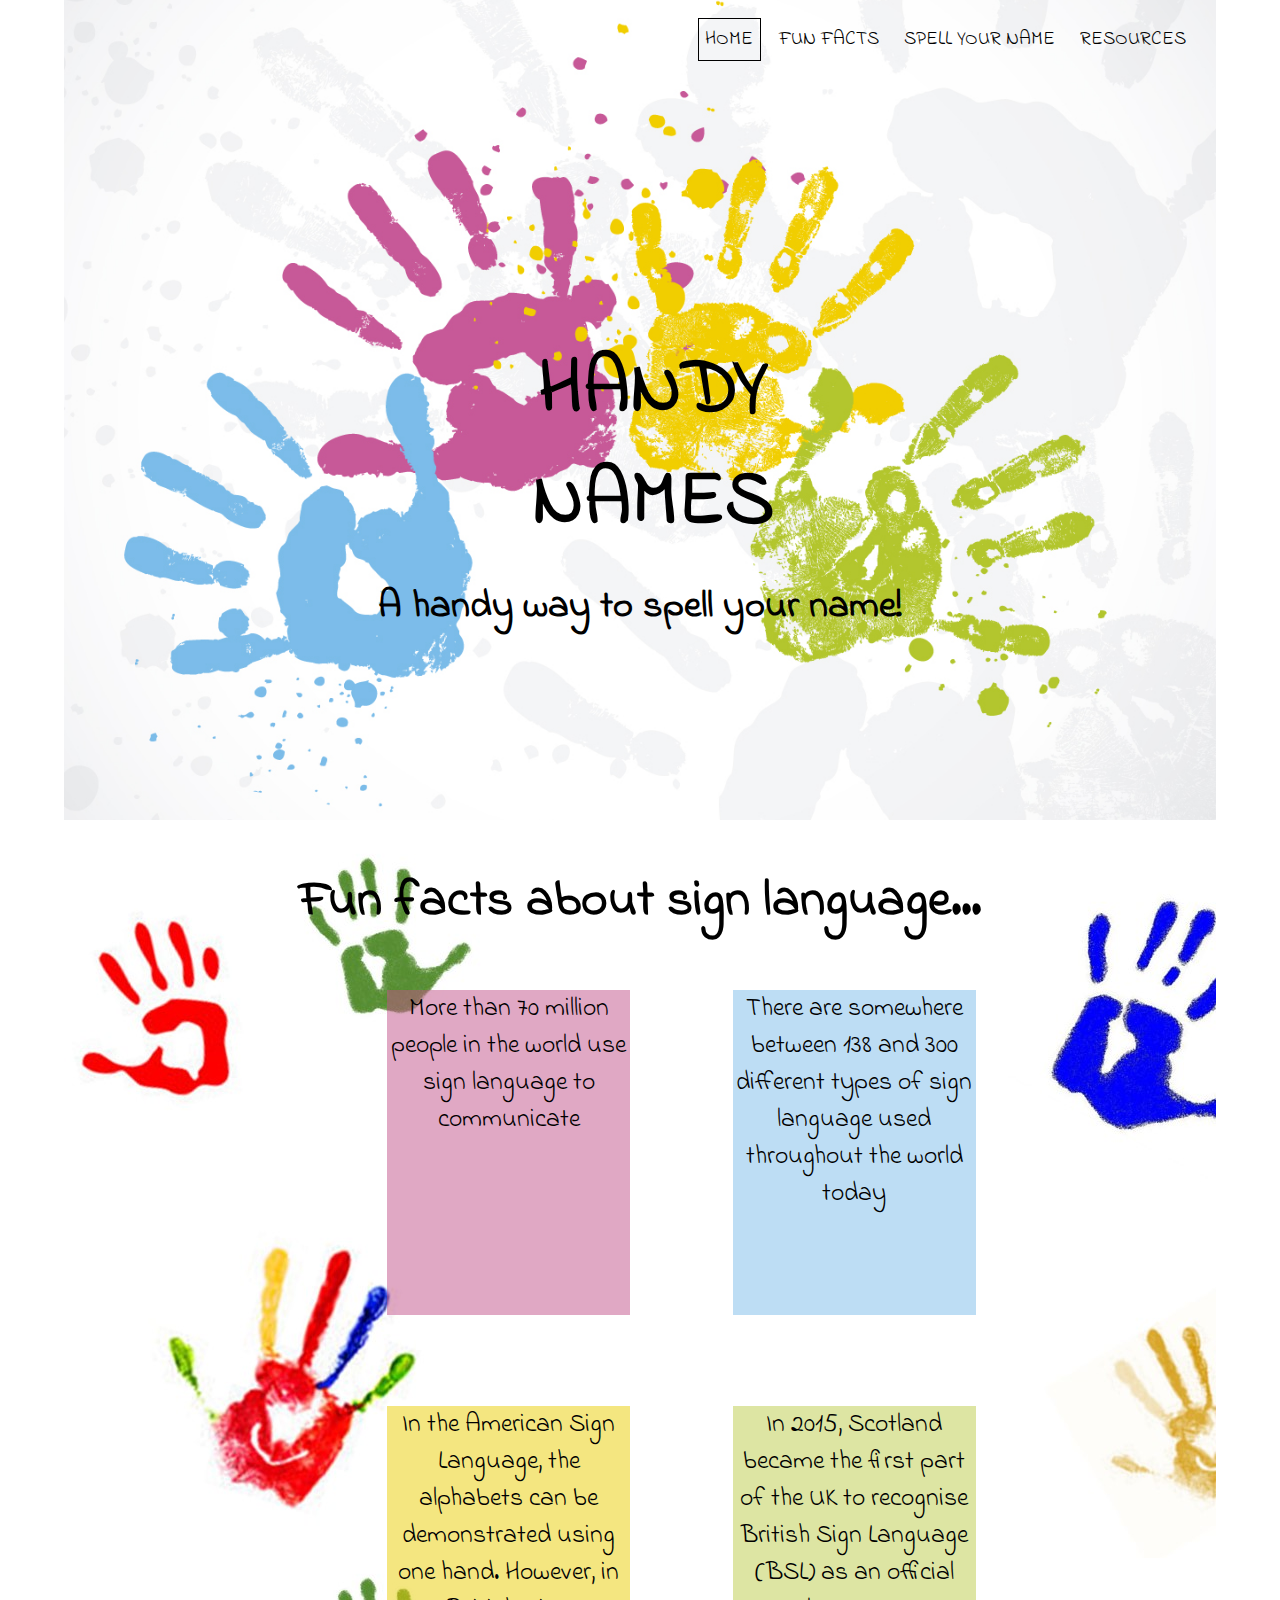
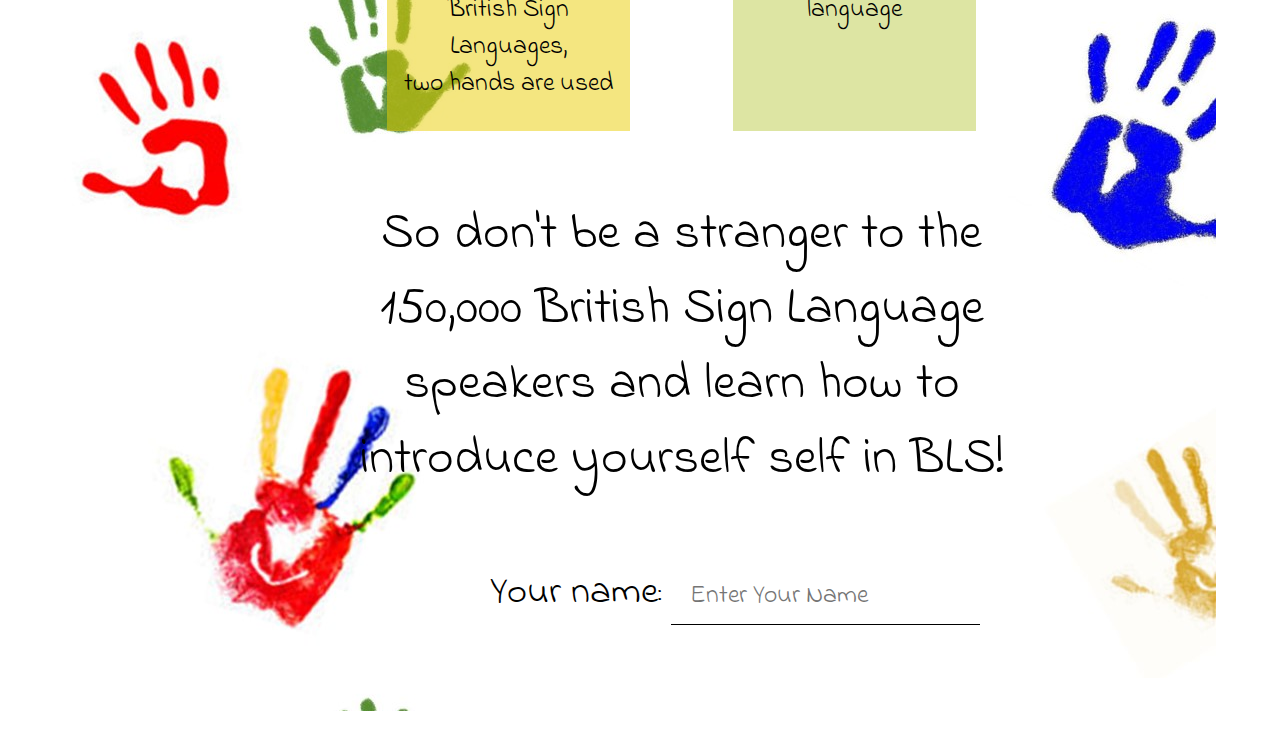
==== index.html @ d00c599c "Add files via upload" ====
<!DOCTYPE>
<html>
<head>
  <meta name="viewport" content="width=device-width, initial-scale=1.0">
<title> Handy Names </title>
<link href="style.css" rel="stylesheet" type="text/css">
</head>

<body>
<header>
<div class="row">
<ul class="main-nav">
<li class="active"> <a href=""> HOME </a></li>
<li> <a href=""> FUN FACTS </a></li>
<li> <a href=""> SPELL YOUR NAME </a></li>
<li> <a href=""> RESOURCES </a></li>
</ul>
</div>
<div class="text">
<h1> Handy <br> Names </h1>
<h3> A handy way to spell your name!</h3>
</div>
</header>
<article>
  <h4> Fun facts about sign language... </h4>
  <div class="wrapper">
  <div class="row">
    <div class="column">
    <div class="column-red">More than 70 million people in the world use sign language to communicate </div>
    </div>
    <div class="column">
    <div class="column-blue">There are somewhere between 138 and 300 different types of sign language used throughout the world today</div>
    </div>
    </div>
    <div class="row">
      <div class="column">
    <div class="column-yellow">In the American Sign Language, the alphabets can be demonstrated using one hand. However, in British Sign Languages, <br> two hands are used</div>
</div>
<div class="column">
    <div class="column-green">In 2015, Scotland became the first part of the UK to recognise British Sign Language (BSL) as an official language</div>
</div>
</div>
<div class="row">
  <p> So don't be a stranger to the 150,000 British Sign Language speakers and learn how to introduce yourself self in BLS! </p>
</div>
<form>
  <div class="form">
    <label for="name"> Your name:</label>
    <input type="name" class="form-control" id="name input" aria-describedby="nameHelp" placeholder="Enter Your Name">
    <br>
</div>
</form>
</article>


</body>
</html>
---- style.css ----
@import url(http://fonts.googleapis.com/css?family=Indie+Flower);

* {
margin:0px 0px 10px 0px;
padding:0px 0px 10px 0px;
}

header {
background-image: url("background.jpg");
height: 90vh;
max-width: 200vw;
background-size: cover;
background-position: center;
}

.main-nav {
float: right;
list-style: none;
margin-top: 2vw;
margin-right: 1em;
text-align: right;
padding-right: 5vw;
position: absolute;
right: 0px;
}

.main-nav li {
display:inline-block;
padding-right: .5em;
}

.main-nav li a {
color:black;
text-decoration:none;
padding: .5vw .5vw;
font-family: 'Indie Flower', cursive;
font-size: 1.5vw;
}

.main-nav li.active a {
border: 1px solid black;
}

.main-nav li a:hover {
border: 1px solid black;
}

body {
font-family: 'Indie Flower', cursive;
max-width: 90vw;
margin: 0 auto;
}

article {
  background-image: url("background2.jpg");
  margin: 0 auto;
}


}
.row {
max-width:90vw;
margin: 0 auto;
}

.text {
position: absolute;
width: 90vw;
margin-left: 0;
margin-top: 0;
margin: 0 auto;
}

.text h1 {
color:black;
text-transform: uppercase;
font-size: 6vw;
text-align: center;
vertical-align: middle;
margin-top: 35vh;
margin-left: 2vw;
}

.text h2 {
color:black;
text-transform: uppercase;
font-size: 5vw;
text-align: center;
margin-left: 8vw;
margin: 0 auto;
}

.text h3 {
  color: black;
  font-size: 3vw;
  text-align: center;
  margin-left: 8vw;
  margin: 0 auto;
}

h4 {
  margin-top: 2vh;
  padding-top: 0.5em;
  text-align: center;
  font-size: 4vw;
}

p {
  margin-top: 3vh;
  text-align: center;
  font-size: 4vw;
  word-wrap: normal;
  margin: 0 auto;
}

.form{
  padding-top: 1em;
  font-size: 3vw;
  width: 100%;
  padding-left: 4em;
}


input {
  background: transparent;
  border: none;
  border-bottom: 1px solid black;
  font-family: 'Indie Flower', cursive;
  font-size: 2vw;
  padding-left: 1.5vw;
}

.column {
  display: left;
  flex-direction: column;
  flex-basis:100%;
  flex:1;
  font-size: 2vw;
  justify-content: space-between;
  padding: 1em 2em;
  text-align: center;
  vertical-align: middle;
  align-content: center;
}

.wrapper {
  margin: 1em 1em 1em 17em;
}

.row {
  display: flex;
  flex-direction: row;
  flex-wrap: wrap;
  width: 80%;
  justify-content: space-between;
  text-align: center;
  vertical-align: middle;
  align-content: center;
}

.column-green {
  background-color: rgba(187, 204, 71, .5);
  height: 35vh;
  text-align: center;
  vertical-align: middle;
  word-break:normal;

}

.column-yellow {
  background-color: rgba(233,206,1,0.5);
  height: 35vh;
  text-align: center;
  vertical-align: middle;
  word-break:normal;
}

.column-blue {
  background-color: rgba(123,188, 234, 0.5);
  height: 35vh;
  text-align: center;
  vertical-align: middle;
  word-break:normal;
}

.column-red {
  background-color: rgba(194, 82, 138, 0.5);
  height: 35vh;
  text-align: center;
  vertical-align: middle;
  word-break:normal;
}
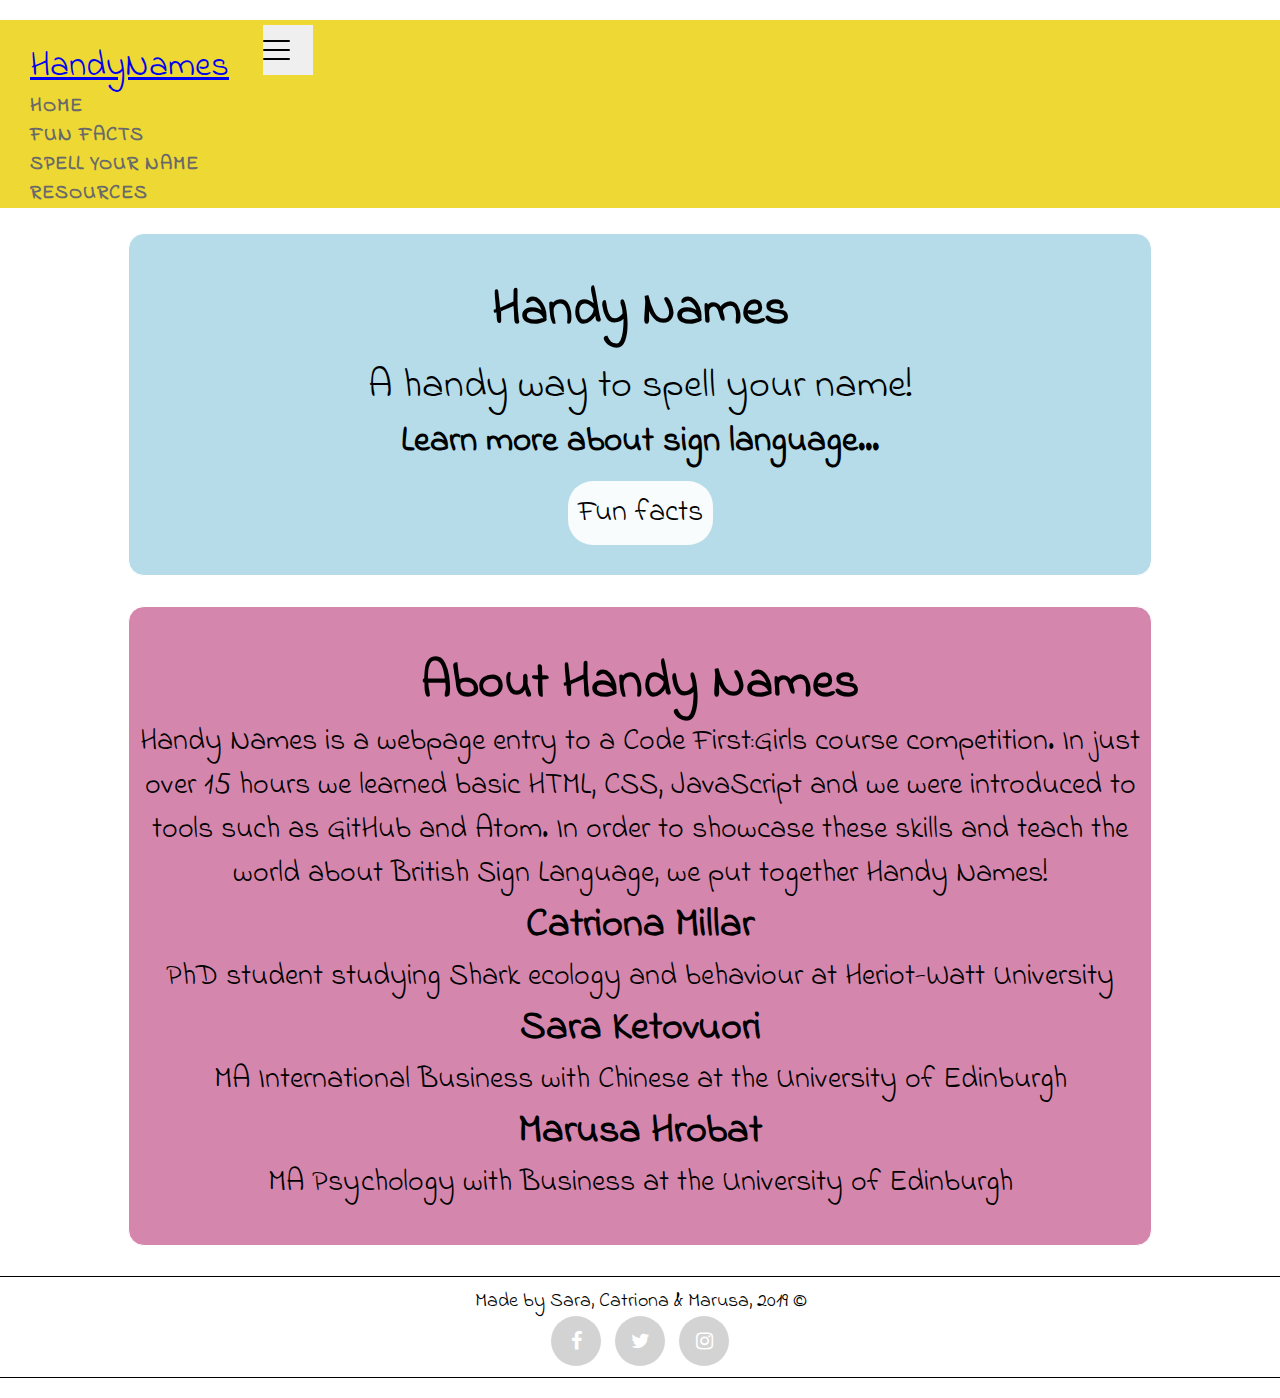
==== commit 3cc4ef0e: "Most recent" ====
--- a/index.html
+++ b/index.html
@@ -1,57 +1,98 @@
-<!DOCTYPE>
-<html>
-<head>
-  <meta name="viewport" content="width=device-width, initial-scale=1.0">
-<title> Handy Names </title>
-<link href="style.css" rel="stylesheet" type="text/css">
-</head>
-
-<body>
-<header>
-<div class="row">
-<ul class="main-nav">
-<li class="active"> <a href=""> HOME </a></li>
-<li> <a href=""> FUN FACTS </a></li>
-<li> <a href=""> SPELL YOUR NAME </a></li>
-<li> <a href=""> RESOURCES </a></li>
-</ul>
-</div>
-<div class="text">
-<h1> Handy <br> Names </h1>
-<h3> A handy way to spell your name!</h3>
-</div>
-</header>
-<article>
-  <h4> Fun facts about sign language... </h4>
-  <div class="wrapper">
-  <div class="row">
-    <div class="column">
-    <div class="column-red">More than 70 million people in the world use sign language to communicate </div>
-    </div>
-    <div class="column">
-    <div class="column-blue">There are somewhere between 138 and 300 different types of sign language used throughout the world today</div>
-    </div>
-    </div>
-    <div class="row">
-      <div class="column">
-    <div class="column-yellow">In the American Sign Language, the alphabets can be demonstrated using one hand. However, in British Sign Languages, <br> two hands are used</div>
-</div>
-<div class="column">
-    <div class="column-green">In 2015, Scotland became the first part of the UK to recognise British Sign Language (BSL) as an official language</div>
-</div>
-</div>
-<div class="row">
-  <p> So don't be a stranger to the 150,000 British Sign Language speakers and learn how to introduce yourself self in BLS! </p>
-</div>
-<form>
-  <div class="form">
-    <label for="name"> Your name:</label>
-    <input type="name" class="form-control" id="name input" aria-describedby="nameHelp" placeholder="Enter Your Name">
-    <br>
-</div>
-</form>
-</article>
-
-
-</body>
-</html>
+<!DOCTYPE html>
+<html lang="en">
+
+<head>
+  <meta charset="utf-8">
+  <meta name="viewport" content="width=device-width, initial-scale=1">
+  <meta name="description" content="">
+  <meta name="author" content="">
+
+  <title> Handy Names </title>
+  <link rel="stylesheet" href="https://stackpath.bootstrapcdn.com/bootstrap/4.1.3/css/bootstrap.min.css" integrity="sha384-MCw98/SFnGE8fJT3GXwEOngsV7Zt27NXFoaoApmYm81iuXoPkFOJwJ8ERdknLPMO" crossorigin="anonymous">
+  <link rel="stylesheet" href="https://maxcdn.bootstrapcdn.com/font-awesome/4.5.0/css/font-awesome.min.css">
+  <link href="index.css" rel="stylesheet" type="text/css">
+</head>
+
+<body>
+
+  <nav class="navbar sticky-top navbar-expand-lg navbar-light" style="background-color: rgba(233,206,1,0.8)">
+    <a class="navbar-brand" href="index.html">HandyNames</a>
+    <button class="navbar-toggler collapsed navbar-toggler-right" type="button" data-toggle="collapse"
+      data-target="#navbarSupportedContent" aria-expanded="false" aria-label="Toggle navigation">
+      <span class="sr-only"></span>
+      <span class="icon-bar"></span>
+      <span class="icon-bar"></span>
+      <span class="icon-bar"></span>
+    </button>
+
+    <div class="collapse navbar-collapse" id="navbarSupportedContent">
+      <ul class="navbar-nav text-right ml-auto">
+        <li class="nav-item">
+          <a class="nav-link active" href="index.html">Home</a>
+        </li>
+        <li class="nav-item">
+          <a class="nav-link" href="catff.html">Fun Facts</a>
+        </li>
+        <li class="nav-item">
+          <a class="nav-link" href="syn1.html">Spell Your Name</a>
+        </li>
+        <li class="nav-item">
+          <a class="nav-link" href="catresources.html">Resources</a>
+        </li>
+      </ul>
+    </div>
+  </nav>
+
+  <header class="header" style="background:rgba(173,216,230 ,.9)">
+    <div class="container">
+      <h1> Handy Names </h1>
+      <p> A handy way to spell your name!</p>
+      <h2>Learn more about sign language...</h2>
+      <br>
+      <a href="catff.html" class="button"> Fun facts </a>
+    </div>
+  </header>
+
+  <div class="wrapper">
+    <div class="container">
+      <div class = "about">
+        <h3 align="center"> About Handy Names </h3>
+        <p align="center"> Handy Names is a webpage entry to a Code First:Girls course competition. In just over 15 hours we learned basic HTML, CSS, JavaScript and we were introduced to tools such as GitHub and Atom. In order to showcase these skills and teach the world about British Sign Language, we put together Handy Names! </p>
+      </div>
+
+      <div class="row">
+        <div class="col-sm">
+          <h3 align="center"> Catriona Millar </h3>
+          <p align="center"> PhD student studying Shark ecology and behaviour at Heriot-Watt University </p>
+        </div>
+        <div class="col-sm">
+          <h3 align="center"> Sara Ketovuori </h3>
+          <p align="center"> MA International Business with Chinese at the University of Edinburgh </p>
+        </div>
+        <div class="col-sm">
+          <h3 align="center"> Marusa Hrobat </h3>
+          <p align="center"> MA Psychology with Business at the University of Edinburgh </p>
+        </div>
+      </div>
+    </div>
+  </div>
+
+  <footer>
+    <div class="footer-content">
+      <p class="madeby"> Made by Sara, Catriona & Marusa, 2019 &copy; </p>
+      <div class="buttons">
+        <ul class="social-network social-circle">
+          <li><a href="https://www.facebook.com/codefirstgirls" class="icoFacebook" title="Facebook"><i class="fa fa-facebook"></i></a></li>
+          <li><a href="https://www.twitter.com/CodeFirstGirls" class="icoTwitter" title="Twitter"><i class="fa fa-twitter"></i></a></li>
+          <li><a href="https://www.instagram.com/codefirstgirls" class="icoInsta" title="Instagram"><i class="fa fa-instagram"></i></a></li>
+        </ul>
+      </div>
+    </div>
+  </footer>
+
+  <script src="https://code.jquery.com/jquery-3.3.1.slim.min.js" integrity="sha384-q8i/X+965DzO0rT7abK41JStQIAqVgRVzpbzo5smXKp4YfRvH+8abtTE1Pi6jizo" crossorigin="anonymous"></script>
+  <script src="https://cdnjs.cloudflare.com/ajax/libs/popper.js/1.14.3/umd/popper.min.js" integrity="sha384-ZMP7rVo3mIykV+2+9J3UJ46jBk0WLaUAdn689aCwoqbBJiSnjAK/l8WvCWPIPm49" crossorigin="anonymous"></script>
+  <script src="https://stackpath.bootstrapcdn.com/bootstrap/4.1.3/js/bootstrap.min.js" integrity="sha384-ChfqqxuZUCnJSK3+MXmPNIyE6ZbWh2IMqE241rYiqJxyMiZ6OW/JmZQ5stwEULTy" crossorigin="anonymous"></script>
+
+</body>
+</html>
--- a/index.css
+++ b/index.css
@@ -0,0 +1,288 @@
+@import url(http://fonts.googleapis.com/css?family=Indie+Flower);
+
+@font-face {
+  font-family:Indie Flower;
+  src: url(IndieFlower.ttf);
+}
+
+* {
+margin:0;
+padding:0;
+-webkit-box-sizing: border-box;
+-moz-box-sizing: border-box;
+box-sizing: border-box;
+font-family: Indie Flower, cursive;
+}
+
+body {
+  -webkit-background-size: cover;
+  box-sizing: border-box;
+  background-size: 100%;
+  background-position: center center;
+  background-repeat: repeat-y;
+  width: auto;
+  height: 100%;
+  font-family: 'Indie Flower', cursive;
+  margin: 0;
+  overflow-x: visible;
+}
+
+div.container {
+  margin: 40px auto;
+}
+
+header.header {
+  margin: 25px auto;
+}
+
+.header {
+  margin: 0 auto;
+  height: 100%;
+  width: 80%;
+  text-align: center;
+  background-size: cover;
+  background-position: center;
+  border: 1px solid white;
+  border-radius: 1em;
+}
+
+h1 {
+  font-size: 50px;
+  margin: 10px;
+  font-weight: bold;
+}
+
+header p {
+  font-size: 40px;
+}
+
+h2 {
+  color: black;
+  font-size: 35px;
+}
+
+a.button {
+  background-color: rgba(255,255,255,0.9);
+  background-size: cover;
+  background-position: center;
+  border: none;
+  border-radius: 25px;
+  color: black;
+  padding: 10px;
+  text-align: center;
+  text-decoration: none;
+  font-size: 30px;
+  margin: 4px 2px;
+  cursor: pointer;
+}
+
+a.button:hover {
+  color: black;
+  text-decoration: underline;
+}
+
+nav {
+  position: relative;
+  margin: 20px 0;
+}
+
+.navbar-toggler {
+  height: 50px;
+  width: 50px;
+  margin: 5px 30px 5px 0;
+  background-image: none;
+  border: none;
+  position: relative;
+  box-shadow: none;
+  cursor: pointer;
+}
+
+.navbar-toggler .icon-bar {
+  display: block;
+  width: 27px;
+  height: 2px;
+  border-radius: 1px;
+}
+
+.icon-bar {
+  background-color: black;
+}
+
+.navbar-toggler .icon-bar + .icon-bar {
+  margin-top: 7px;
+}
+
+.navbar-brand {
+  font-size: 35px;
+  padding: 0 30px;
+  position: relative;
+}
+
+.nav-item {
+  font-size: 20px !important;
+  padding-left: 0.5em;
+  margin-right: 10px;
+  font-weight: bold;
+  position: relative;
+}
+
+.navbar-nav li a {
+  letter-spacing: 1px;
+  text-transform: uppercase;
+  text-decoration: none;
+}
+
+.navbar-nav .nav-item .nav-link {
+  transition: all 1s ease;
+  background: rgba(0, 255, 255, 0);
+  color: #696969;
+  border-top: 4px solid rgba(0, 255, 255, 0);
+  border-bottom: 4px solid rgba(0, 255, 255, 0);
+  padding: 20px 0;
+  margin: 10px 20px;
+}
+
+.navbar-nav .nav-item.active .nav-link,
+.navbar-nav .nav-item:hover .nav-link {
+    color: #696969;
+    border-top: 4px solid #696969;
+    border-bottom: 4px solid #696969;
+    padding: 3px 3px;
+}
+
+button.navbar-toggler {
+  overflow: visible;
+}
+
+.navbar-nav > li > a {
+    padding-top: 30px;
+    padding-bottom: 10px;
+    line-height: 20px;
+    position: relative;
+}
+
+.nav > li > a {
+    position: relative;
+    display: block;
+    padding: 10px 15px;
+}
+
+.wrapper {
+  margin: 0 auto;
+  background-color: rgba(194,82,138 ,.7);
+  height: 100%;
+  width: 80%;
+  background-size: cover;
+  background-position: center;
+  border: 1px solid white;
+  border-radius: 1em;
+}
+
+h3 {
+  font-size: 50px;
+  text-align: center;
+  font-weight: bold;
+}
+
+.col-sm h3 {
+  font-size: 40px;
+  font-weight: bold;
+}
+
+div.wrapper {
+  margin: 30px auto;
+}
+
+div.wrapper p {
+  font-size: 30px;
+}
+
+footer {
+  background-color: white;
+  border-top: 1px solid black;
+  border-bottom: 1px solid black;
+  margin: 20px auto;
+  width: 100%
+}
+
+.footer-content {
+  text-align: center;
+  width:100%;
+  height: 100px;
+  padding: 10px 0;
+}
+
+p.madeby {
+  font-size: 20px;
+  text-align: center;
+  padding: 0 5px;
+  margin: 0 auto;
+}
+
+ul.social-network {
+	list-style: none;
+	display: inline;
+	margin-left:0 !important;
+	padding: 0;
+}
+ul.social-network li {
+	display: inline;
+	margin: 0 5px;
+}
+
+.social-network a.icoFacebook:hover {
+	background-color:#3B5998;
+}
+.social-network a.icoTwitter:hover {
+	background-color:#33ccff;
+}
+.social-network a.icoInsta:hover {
+	background-color:#F33B9B;
+}
+
+.social-network a.icoFacebook:hover i, .social-network a.icoTwitter:hover i,
+.social-network a.icoInsta:hover i {
+	color:#fff;
+}
+a.socialIcon:hover, .socialHoverClass {
+	color:#44BCDD;
+}
+
+.social-circle li a {
+	display:inline-block;
+	position:relative;
+	margin:0 auto 0 auto;
+	-moz-border-radius:50%;
+	-webkit-border-radius:50%;
+	border-radius:50%;
+	text-align:center;
+	width: 50px;
+	height: 50px;
+	font-size:20px;
+	background-color: #D3D3D3;
+}
+.social-circle li i {
+	margin:0;
+	line-height:50px;
+	text-align: center;
+}
+
+.social-circle li a:hover i, .triggeredHover {
+	-moz-transform: rotate(360deg);
+	-webkit-transform: rotate(360deg);
+	-ms--transform: rotate(360deg);
+	transform: rotate(360deg);
+	-webkit-transition: all 0.2s;
+	-moz-transition: all 0.2s;
+	-o-transition: all 0.2s;
+	-ms-transition: all 0.2s;
+	transition: all 0.2s;
+}
+.social-circle i {
+	color: #fff;
+	-webkit-transition: all 0.8s;
+	-moz-transition: all 0.8s;
+	-o-transition: all 0.8s;
+	-ms-transition: all 0.8s;
+	transition: all 0.8s;
+}
